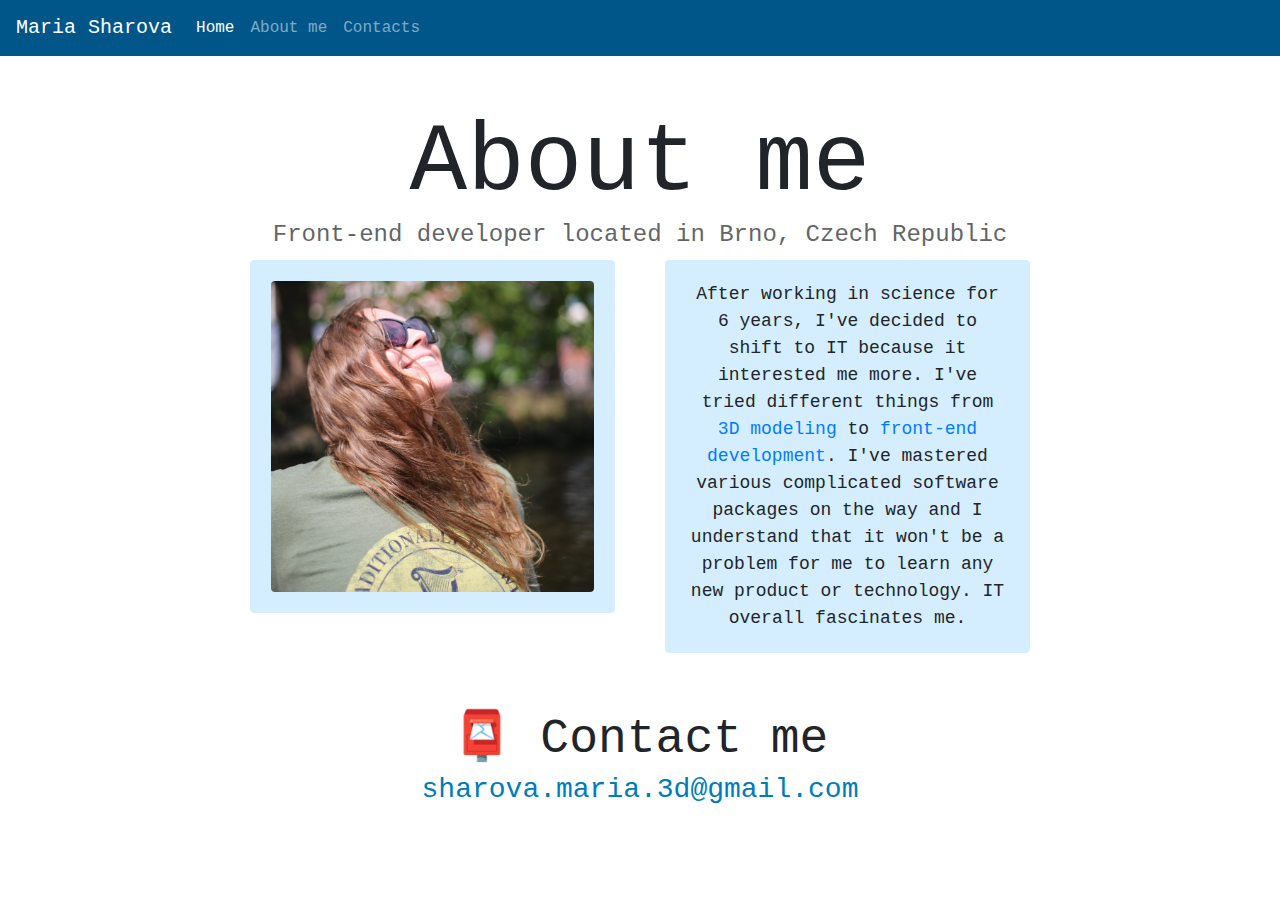
==== about.html @ f4df9571 "initial commit" ====
<!DOCTYPE html>
<html lang="en">
  <head>
    <meta charset="UTF-8" />
    <meta http-equiv="X-UA-Compatible" content="IE=edge" />
    <meta name="viewport" content="width=device-width, initial-scale=1.0" />
    <link
      rel="stylesheet"
      href="https://cdn.jsdelivr.net/npm/bootstrap@4.0.0/dist/css/bootstrap.min.css"
      integrity="sha384-Gn5384xqQ1aoWXA+058RXPxPg6fy4IWvTNh0E263XmFcJlSAwiGgFAW/dAiS6JXm"
      crossorigin="anonymous"
    />
    <link rel="stylesheet" href="styles.css" />
    <title>About page</title>
  </head>
  <body class="about-body">
    <nav class="navbar navbar-expand-lg navbar-dark">
      <a class="navbar-brand" href="index.html">Maria Sharova</a>
      <button
        class="navbar-toggler"
        type="button"
        data-toggle="collapse"
        data-target="#navbarNav"
        aria-controls="navbarNav"
        aria-expanded="false"
        aria-label="Toggle navigation"
      >
        <span class="navbar-toggler-icon"></span>
      </button>
      <div class="collapse navbar-collapse" id="navbarNav">
        <ul class="navbar-nav">
          <li class="nav-item active">
            <a class="nav-link" href="index.html"
              >Home <span class="sr-only">(current)</span></a
            >
          </li>
          <li class="nav-item">
            <a class="nav-link" href="about.html">About me</a>
          </li>
          <li class="nav-item">
            <a class="nav-link" href="about.html#contacts">Contacts</a>
          </li>
        </ul>
      </div>
    </nav>
    <div class="container about-me-container">
      <h1 class="about-h1">About me</h1>
      <h3>Front-end developer located in Brno, Czech Republic</h3>
      <div class="text">
        <div class="row description-about">
          <div class="col-md-6">
            <p>
              <img
                class="img-fluid rounded maria-photo"
                src="images/maria.JPG"
                alt="woman-photo"
              />
            </p>
          </div>
          <div class="col-md-6">
            <p>
              After working in science for 6 years, I've decided to shift to IT
              because it interested me more. I've tried different things from
              <a
                href="https://www.turbosquid.com/Search/Artists/msharova89"
                target="_blank"
                >3D modeling</a
              >
              to <a href="index.html">front-end development</a>. I've mastered
              various complicated software packages on the way and I understand
              that it won't be a problem for me to learn any new product or
              technology. IT overall fascinates me.
            </p>
          </div>
        </div>
      </div>
      <br />
      <br />
      <div id="contacts">
        <div class="contacts-header">
          <h2>📮 Contact me</h2>
        </div>
        <div class="contacts-email">
          <a href="mailto:sharova.maria.3d@gmail.com" class="mail-link"
            >sharova.maria.3d@gmail.com</a
          >
        </div>
      </div>
    </div>
    <script
      src="https://code.jquery.com/jquery-3.2.1.slim.min.js"
      integrity="sha384-KJ3o2DKtIkvYIK3UENzmM7KCkRr/rE9/Qpg6aAZGJwFDMVNA/GpGFF93hXpG5KkN"
      crossorigin="anonymous"
    ></script>
    <script
      src="https://cdn.jsdelivr.net/npm/popper.js@1.12.9/dist/umd/popper.min.js"
      integrity="sha384-ApNbgh9B+Y1QKtv3Rn7W3mgPxhU9K/ScQsAP7hUibX39j7fakFPskvXusvfa0b4Q"
      crossorigin="anonymous"
    ></script>
    <script
      src="https://cdn.jsdelivr.net/npm/bootstrap@4.0.0/dist/js/bootstrap.min.js"
      integrity="sha384-JZR6Spejh4U02d8jOt6vLEHfe/JQGiRRSQQxSfFWpi1MquVdAyjUar5+76PVCmYl"
      crossorigin="anonymous"
    ></script>
  </body>
</html>
---- styles.css ----
:root {
  --main-color: #007cb9;
  --second-color: #005689;
  --third-color: #d5eeff;
  --fourth-color: #ff895d;
  --main-margin: 0px auto;
  --main-border-radius: 4px;
}
body {
  font-family: "Courier New", Courier, monospace;
  text-align: center;
}
h2 {
  font-size: 48px;
  margin: var(--main-margin);
}
h1 {
  font-size: 96px;
  margin: var(--main-margin);
}
h3 {
  font-size: 24px;
  opacity: 0.7;
  margin: var(--main-margin);
}
p {
  display: block;
  margin: 10px;
  padding: 20px;
  border: 1px solid var(--third-color);
  border-radius: var(--main-border-radius);
  background: var(--third-color);
  line-height: 1.5;
}
.navbar {
  background-color: var(--second-color);
}
.websites-form {
  margin: 50px auto;
}
.website-form-buttons {
  padding: 20px 15px;
  border: 1px solid var(--main-color);
  border-radius: var(--main-border-radius);
  margin: 0px 20px;
  font-size: 16px;
  text-decoration: none;
}
.about-h1 {
  margin-top: 50px;
}
.index-body {
  margin: 0 auto;
}
.about-body {
  margin: 0 auto;
}
.header {
  margin: 50px auto;
}
.fr {
  font-size: 20px;
}
.buttons {
  margin: 58px auto;
  display: flex;
  justify-content: center;
}
.buttons a {
  padding: 20px 15px;
  border-radius: var(--main-border-radius);
  margin: 0px 20px;
  font-size: 16px;
  text-decoration: none;
}
.contact-button {
  color: white;
  border: 1px solid var(--main-color);
  background: var(--main-color);
  box-shadow: 0 5px 10px rgba(0, 0, 0, 0.3);
}
.contact-button:hover {
  color: white;
}
.about-button {
  border: 1px solid var(--fourth-color);
  color: var(--fourth-color);
  background: transparent;
}
.about-button:hover {
  color: var(--fourth-color);
}
#homepage-link {
  margin: 0 auto;
  color: var(--main-color);
}
#homepage-link:visited {
  color: var(--main-color);
}
.text {
  margin: 0px auto;
  max-width: 800px;
  font-size: 18px;
}
.mail-link {
  font-size: 28px;
  text-decoration: none;
  color: var(--main-color);
}
.mail-link:hover {
  text-decoration: underline;
}
.about-me-container {
  text-align: center;
}
.maria-photo {
  width: 500px;
}
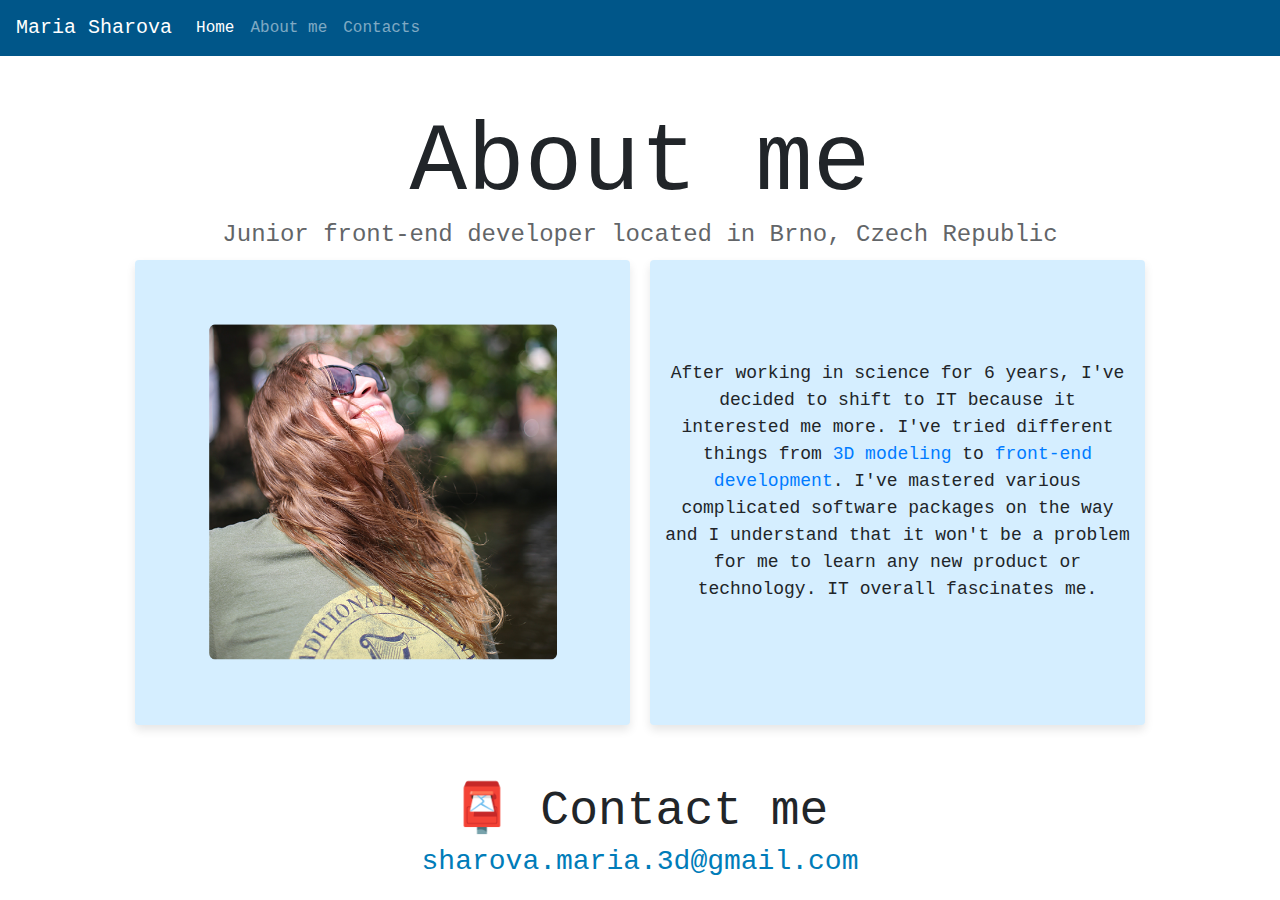
==== commit 8bd35fe1: "corrected colors and photo" ====
--- a/about.html
+++ b/about.html
@@ -45,32 +45,29 @@
     </nav>
     <div class="container about-me-container">
       <h1 class="about-h1">About me</h1>
-      <h3>Front-end developer located in Brno, Czech Republic</h3>
+      <h3>Junior front-end developer located in Brno, Czech Republic</h3>
       <div class="text">
         <div class="row description-about">
-          <div class="col-md-6">
-            <p>
-              <img
-                class="img-fluid rounded maria-photo"
-                src="images/maria.JPG"
-                alt="woman-photo"
-              />
-            </p>
+          <div class="col border-none rounded d-flex maria-photo">
+            <img
+              class="img-fluid rounded"
+              src="images/maria.png"
+              alt="woman-photo"
+            />
           </div>
-          <div class="col-md-6">
-            <p>
-              After working in science for 6 years, I've decided to shift to IT
-              because it interested me more. I've tried different things from
-              <a
-                href="https://www.turbosquid.com/Search/Artists/msharova89"
-                target="_blank"
-                >3D modeling</a
-              >
-              to <a href="index.html">front-end development</a>. I've mastered
-              various complicated software packages on the way and I understand
-              that it won't be a problem for me to learn any new product or
-              technology. IT overall fascinates me.
-            </p>
+
+          <div class="col border-none rounded maria-description">
+            After working in science for 6 years, I've decided to shift to IT
+            because it interested me more. I've tried different things from
+            <a
+              href="https://www.turbosquid.com/Search/Artists/msharova89"
+              target="_blank"
+              >3D modeling</a
+            >
+            to <a href="index.html">front-end development</a>. I've mastered
+            various complicated software packages on the way and I understand
+            that it won't be a problem for me to learn any new product or
+            technology. IT overall fascinates me.
           </div>
         </div>
       </div>
--- a/styles.css
+++ b/styles.css
@@ -31,6 +31,7 @@
   border-radius: var(--main-border-radius);
   background: var(--third-color);
   line-height: 1.5;
+  box-shadow: 0 5px 10px rgba(0, 0, 0, 0.1);
 }
 .navbar {
   background-color: var(--second-color);
@@ -86,6 +87,7 @@
   border: 1px solid var(--fourth-color);
   color: var(--fourth-color);
   background: transparent;
+  box-shadow: 0 5px 10px rgba(0, 0, 0, 0.2);
 }
 .about-button:hover {
   color: var(--fourth-color);
@@ -99,7 +101,7 @@
 }
 .text {
   margin: 0px auto;
-  max-width: 800px;
+  max-width: 1000px;
   font-size: 18px;
 }
 .mail-link {
@@ -114,5 +116,20 @@
   text-align: center;
 }
 .maria-photo {
-  width: 500px;
+  background: var(--third-color);
+  box-shadow: 0 5px 10px rgba(0, 0, 0, 0.1);
+  margin: 10px 10px;
 }
+.maria-description {
+  background: var(--third-color);
+  box-shadow: 0 5px 10px rgba(0, 0, 0, 0.1);
+  margin: 10px 10px;
+  padding-top: 100px;
+}
+.weather-app-img {
+  background: var(--third-color);
+  box-shadow: 0 5px 10px rgba(0, 0, 0, 0.1);
+}
+.description-about {
+  display: flex;
+}
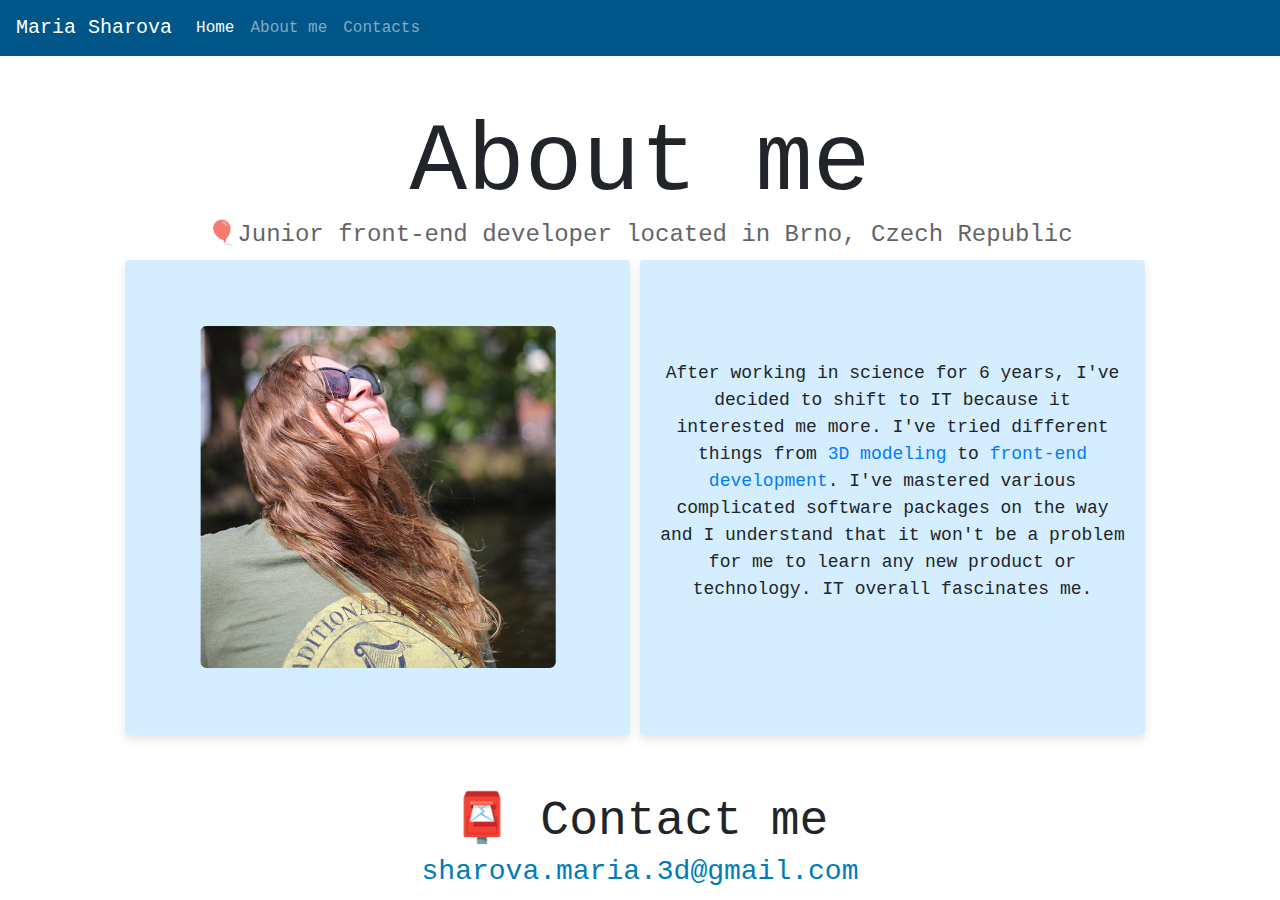
==== commit 9eeeef10: "SEO changes" ====
--- a/about.html
+++ b/about.html
@@ -45,10 +45,10 @@
     </nav>
     <div class="container about-me-container">
       <h1 class="about-h1">About me</h1>
-      <h3>Junior front-end developer located in Brno, Czech Republic</h3>
+      <h3>🎈Junior front-end developer located in Brno, Czech Republic</h3>
       <div class="text">
         <div class="row description-about">
-          <div class="col border-none rounded d-flex maria-photo">
+          <div class="col border-none rounded maria-photo">
             <img
               class="img-fluid rounded"
               src="images/maria.png"
--- a/styles.css
+++ b/styles.css
@@ -10,12 +10,12 @@
   font-family: "Courier New", Courier, monospace;
   text-align: center;
 }
+h1 {
+  font-size: 96px;
+  margin: var(--main-margin);
+}
 h2 {
   font-size: 48px;
-  margin: var(--main-margin);
-}
-h1 {
-  font-size: 96px;
   margin: var(--main-margin);
 }
 h3 {
@@ -92,13 +92,6 @@
 .about-button:hover {
   color: var(--fourth-color);
 }
-#homepage-link {
-  margin: 0 auto;
-  color: var(--main-color);
-}
-#homepage-link:visited {
-  color: var(--main-color);
-}
 .text {
   margin: 0px auto;
   max-width: 1000px;
@@ -118,7 +111,7 @@
 .maria-photo {
   background: var(--third-color);
   box-shadow: 0 5px 10px rgba(0, 0, 0, 0.1);
-  margin: 10px 10px;
+  margin: 10px 0;
 }
 .maria-description {
   background: var(--third-color);
@@ -133,3 +126,48 @@
 .description-about {
   display: flex;
 }
+.launch-app-button-cat {
+  display: flex;
+  justify-content: end;
+}
+.launch-app-button-weather {
+  display: flex;
+  justify-content: start;
+}
+#homepage-link {
+  margin: 0 auto;
+  color: var(--main-color);
+}
+#homepage-link:visited {
+  color: var(--main-color);
+}
+
+@media (max-width: 800px) {
+  h1 {
+    font-size: 40px;
+  }
+  h2 {
+    font-size: 30px;
+  }
+  h3 {
+    font-size: 20px;
+  }
+  .weather-app-img {
+    display: none;
+  }
+  .launch-app-button-cat,
+  .launch-app-button-weather {
+    justify-content: center;
+  }
+  .description-about {
+    display: block;
+    margin: 0;
+  }
+  .maria-description {
+    margin: 0 auto;
+    padding-top: 0px;
+  }
+  .mail-link {
+    font-size: 20px;
+  }
+}
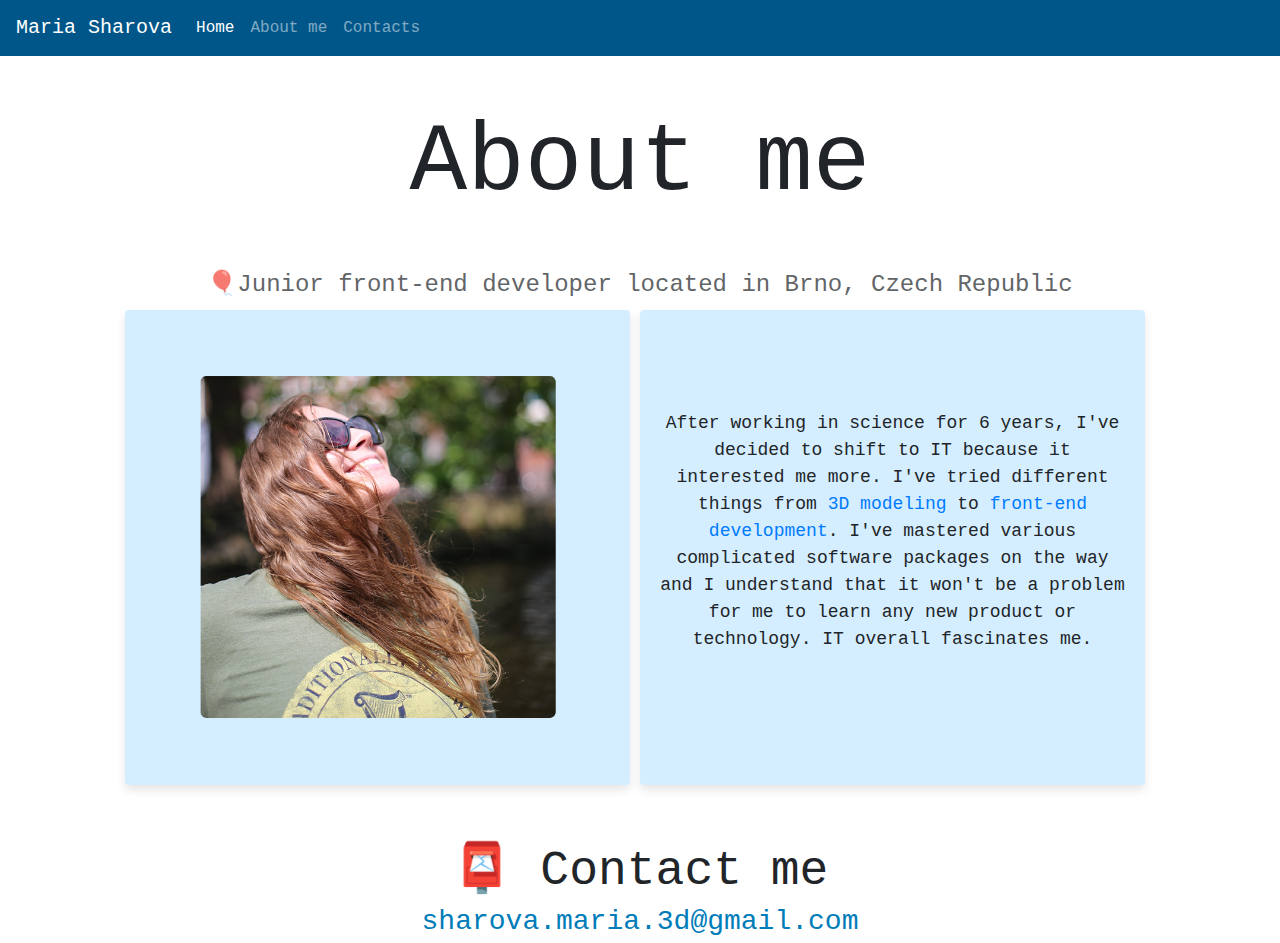
==== commit 72eaeaf9: "SEO corrections" ====
--- a/about.html
+++ b/about.html
@@ -44,7 +44,7 @@
       </div>
     </nav>
     <div class="container about-me-container">
-      <h1 class="about-h1">About me</h1>
+      <h1 class="header">About me</h1>
       <h3>🎈Junior front-end developer located in Brno, Czech Republic</h3>
       <div class="text">
         <div class="row description-about">
--- a/styles.css
+++ b/styles.css
@@ -5,9 +5,10 @@
   --fourth-color: #ff895d;
   --main-margin: 0px auto;
   --main-border-radius: 4px;
+  --main-font: "Courier New", Courier, monospace;
 }
 body {
-  font-family: "Courier New", Courier, monospace;
+  font-family: var(--main-font);
   text-align: center;
 }
 h1 {
@@ -47,20 +48,12 @@
   font-size: 16px;
   text-decoration: none;
 }
-.about-h1 {
-  margin-top: 50px;
-}
-.index-body {
-  margin: 0 auto;
-}
+.index-body,
 .about-body {
-  margin: 0 auto;
+  margin: var(--main-margin);
 }
 .header {
   margin: 50px auto;
-}
-.fr {
-  font-size: 20px;
 }
 .buttons {
   margin: 58px auto;
@@ -93,7 +86,7 @@
   color: var(--fourth-color);
 }
 .text {
-  margin: 0px auto;
+  margin: var(--main-margin);
   max-width: 1000px;
   font-size: 18px;
 }
@@ -103,10 +96,8 @@
   color: var(--main-color);
 }
 .mail-link:hover {
-  text-decoration: underline;
-}
-.about-me-container {
-  text-align: center;
+  text-decoration: none;
+  color: var(--fourth-color);
 }
 .maria-photo {
   background: var(--third-color);
@@ -123,9 +114,6 @@
   background: var(--third-color);
   box-shadow: 0 5px 10px rgba(0, 0, 0, 0.1);
 }
-.description-about {
-  display: flex;
-}
 .launch-app-button-cat {
   display: flex;
   justify-content: end;
@@ -134,14 +122,6 @@
   display: flex;
   justify-content: start;
 }
-#homepage-link {
-  margin: 0 auto;
-  color: var(--main-color);
-}
-#homepage-link:visited {
-  color: var(--main-color);
-}
-
 @media (max-width: 800px) {
   h1 {
     font-size: 40px;
@@ -161,11 +141,11 @@
   }
   .description-about {
     display: block;
-    margin: 0;
+    margin: var(--main-margin);
   }
   .maria-description {
-    margin: 0 auto;
-    padding-top: 0px;
+    margin: var(--main-margin);
+    padding-top: 0;
   }
   .mail-link {
     font-size: 20px;
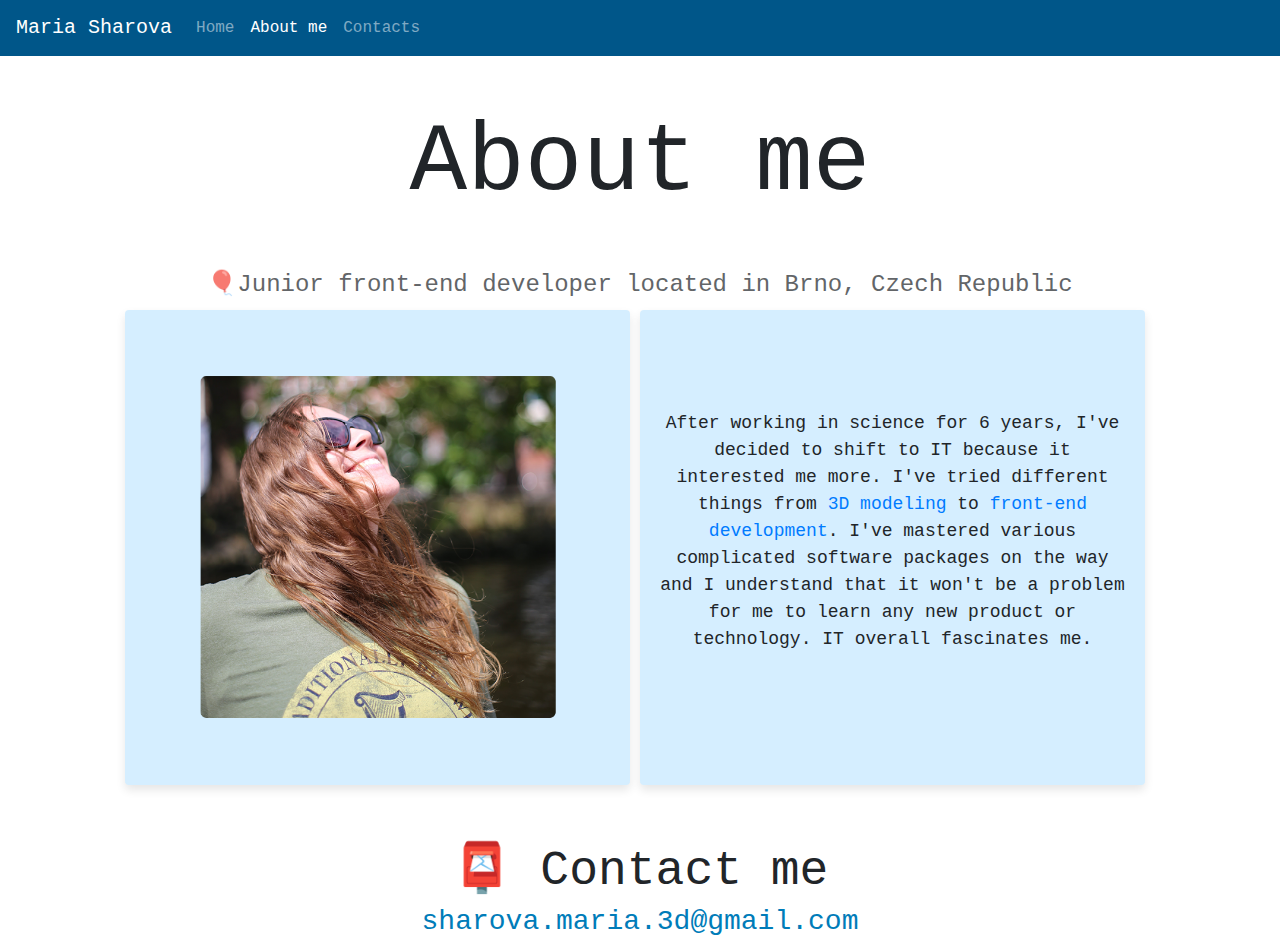
==== commit dddfc1a1: "added SEO-friendly titles and alt's" ====
--- a/about.html
+++ b/about.html
@@ -11,11 +11,13 @@
       crossorigin="anonymous"
     />
     <link rel="stylesheet" href="styles.css" />
-    <title>About page</title>
+    <title>About Maria Sharova</title>
   </head>
   <body class="about-body">
     <nav class="navbar navbar-expand-lg navbar-dark">
-      <a class="navbar-brand" href="index.html">Maria Sharova</a>
+      <a class="navbar-brand" href="index.html" title="Homepage"
+        >Maria Sharova</a
+      >
       <button
         class="navbar-toggler"
         type="button"
@@ -29,16 +31,23 @@
       </button>
       <div class="collapse navbar-collapse" id="navbarNav">
         <ul class="navbar-nav">
-          <li class="nav-item active">
-            <a class="nav-link" href="index.html"
+          <li class="nav-item">
+            <a class="nav-link" href="index.html" title="Homepage"
               >Home <span class="sr-only">(current)</span></a
             >
           </li>
-          <li class="nav-item">
-            <a class="nav-link" href="about.html">About me</a>
+          <li class="nav-item active">
+            <a class="nav-link" href="about.html" title="About Maria Sharova"
+              >About me</a
+            >
           </li>
           <li class="nav-item">
-            <a class="nav-link" href="about.html#contacts">Contacts</a>
+            <a
+              class="nav-link"
+              href="about.html#contacts"
+              title="Contact Maria Sharova"
+              >Contacts</a
+            >
           </li>
         </ul>
       </div>
@@ -52,7 +61,7 @@
             <img
               class="img-fluid rounded"
               src="images/maria.png"
-              alt="woman-photo"
+              alt="Maria Sharova"
             />
           </div>
 
